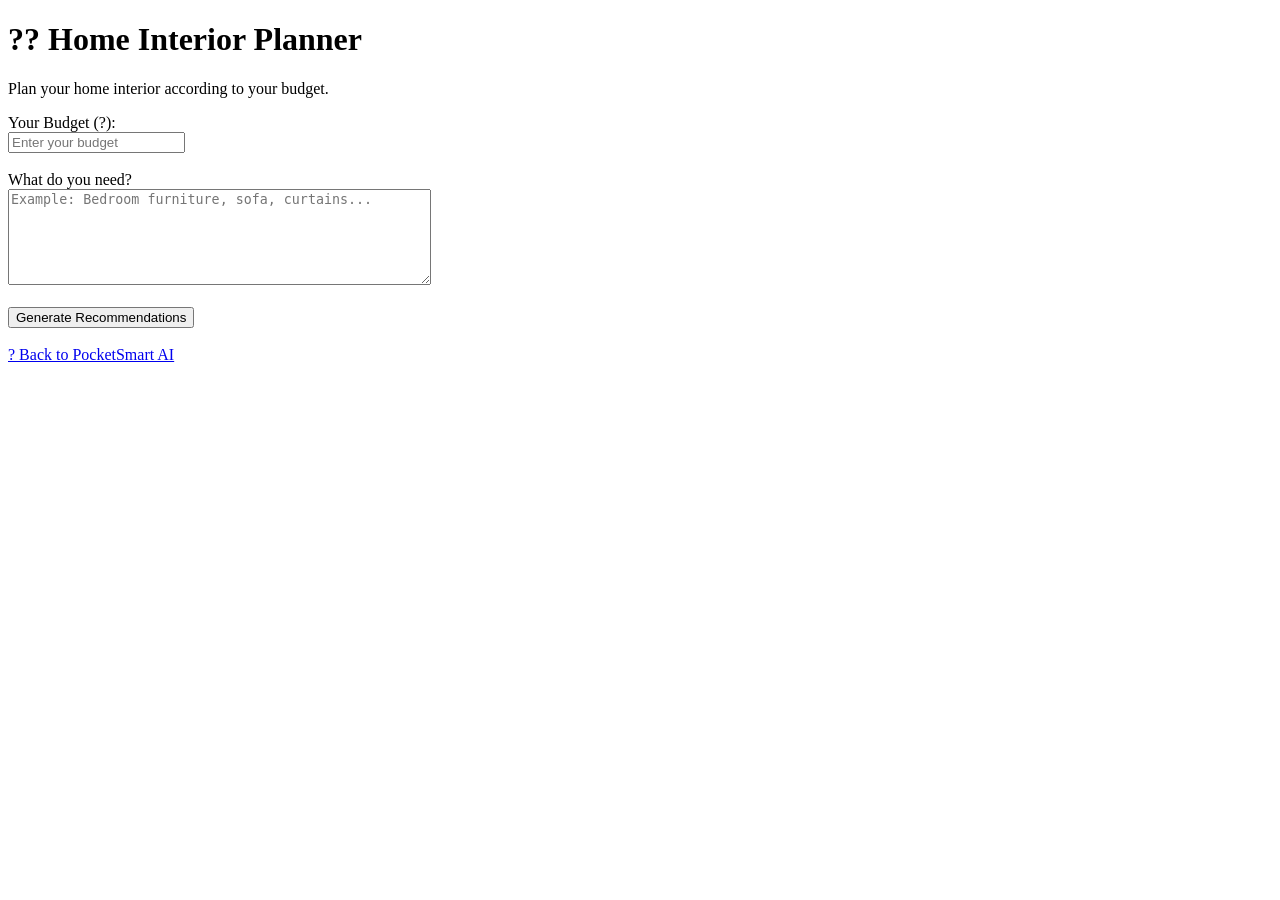
==== templates/home_planner.html @ b1143abb "Add files via upload" ====
<!DOCTYPE html>
<html lang="en">
<head>
    <meta charset="UTF-8">
    <meta name="viewport" content="width=device-width, initial-scale=1.0">
    <title>Home Interior Planner - PocketSmart AI</title>
</head>

<body>

    <h1>?? Home Interior Planner</h1>
    <p>Plan your home interior according to your budget.</p>

    <form action="/generate-home" method="post">

        <label for="budget">Your Budget (?):</label>
        <br>
        <input
            type="number"
            id="budget"
            name="budget"
            placeholder="Enter your budget"
            required
        >

        <br><br>

        <label for="requirements">What do you need?</label>
        <br>
        <textarea
            id="requirements"
            name="requirements"
            rows="6"
            cols="50"
            placeholder="Example: Bedroom furniture, sofa, curtains..."
            required
        ></textarea>

        <br><br>

        <button type="submit">
            Generate Recommendations
        </button>

    </form>

    <br>

    <a href="/">? Back to PocketSmart AI</a>

</body>
</html>
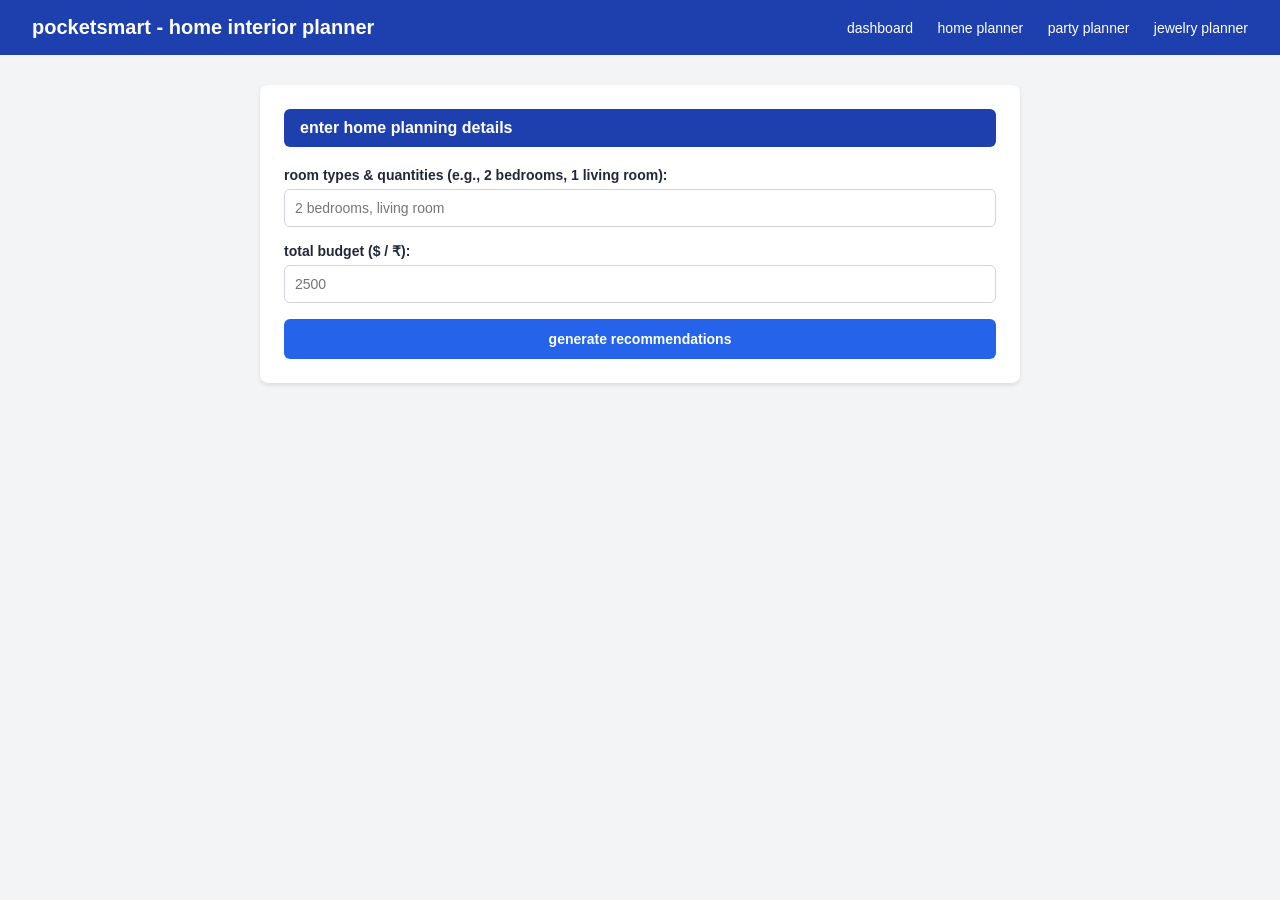
==== commit 0d0e6860: "Update home_planner.html" ====
--- a/templates/home_planner.html
+++ b/templates/home_planner.html
@@ -1,52 +1,117 @@
-<!DOCTYPE html>
+<!doctype html>
 <html lang="en">
 <head>
-    <meta charset="UTF-8">
+    <meta charset="utf-8">
     <meta name="viewport" content="width=device-width, initial-scale=1.0">
-    <title>Home Interior Planner - PocketSmart AI</title>
+    <title>pocketsmart - home interior planner</title>
+    <style>
+        * {
+            margin: 0;
+            padding: 0;
+            box-sizing: border-box;
+            font-family: 'segoe ui', tahoma, geneva, verdana, sans-serif;
+        }
+        body {
+            background-color: #f3f4f6;
+            color: #1f2937;
+        }
+        .navbar {
+            background-color: #1e40af;
+            color: white;
+            padding: 16px 32px;
+            display: flex;
+            justify-content: space-between;
+            align-items: center;
+        }
+        .navbar h1 { font-size: 20px; }
+        .nav-links a {
+            color: white;
+            text-decoration: none;
+            margin-left: 20px;
+            font-size: 14px;
+        }
+        .container {
+            max-width: 800px;
+            margin: 30px auto;
+            padding: 0 20px;
+        }
+        .card {
+            background: white;
+            padding: 24px;
+            border-radius: 8px;
+            box-shadow: 0 2px 4px rgba(0,0,0,0.1);
+            margin-bottom: 24px;
+        }
+        .card-header {
+            background-color: #1e40af;
+            color: white;
+            padding: 10px 16px;
+            border-radius: 6px;
+            font-size: 16px;
+            font-weight: bold;
+            margin-bottom: 20px;
+        }
+        .form-group {
+            margin-bottom: 16px;
+        }
+        label {
+            display: block;
+            font-size: 14px;
+            font-weight: 600;
+            margin-bottom: 6px;
+        }
+        input {
+            width: 100%;
+            padding: 10px;
+            border: 1px solid #d1d5db;
+            border-radius: 6px;
+            font-size: 14px;
+        }
+        .btn-submit {
+            width: 100%;
+            background-color: #2563eb;
+            color: white;
+            border: none;
+            padding: 12px;
+            border-radius: 6px;
+            font-size: 14px;
+            font-weight: bold;
+            cursor: pointer;
+        }
+        .btn-submit:hover {
+            background-color: #1d4ed8;
+        }
+    </style>
 </head>
-
 <body>
 
-    <h1>?? Home Interior Planner</h1>
-    <p>Plan your home interior according to your budget.</p>
+    <div class="navbar">
+        <h1>pocketsmart - home interior planner</h1>
+        <div class="nav-links">
+            <a href="/dashboard">dashboard</a>
+            <a href="/home_planner">home planner</a>
+            <a href="#">party planner</a>
+            <a href="#">jewelry planner</a>
+        </div>
+    </div>
 
-    <form action="/generate-home" method="post">
-
-        <label for="budget">Your Budget (?):</label>
-        <br>
-        <input
-            type="number"
-            id="budget"
-            name="budget"
-            placeholder="Enter your budget"
-            required
-        >
-
-        <br><br>
-
-        <label for="requirements">What do you need?</label>
-        <br>
-        <textarea
-            id="requirements"
-            name="requirements"
-            rows="6"
-            cols="50"
-            placeholder="Example: Bedroom furniture, sofa, curtains..."
-            required
-        ></textarea>
-
-        <br><br>
-
-        <button type="submit">
-            Generate Recommendations
-        </button>
-
-    </form>
-
-    <br>
-
-    <a href="/">? Back to PocketSmart AI</a>
+    <div class="container">
+        <!-- input form card -->
+        <div class="card">
+            <div class="card-header">enter home planning details</div>
+            <form action="/home_planner" method="post">
+                <div class="form-group">
+                    <label>room types & quantities (e.g., 2 bedrooms, 1 living room):</label>
+                    <input type="text" name="rooms" placeholder="2 bedrooms, living room" required>
+                </div>
+                <div class="form-group">
+                    <label>total budget ($ / ₹):</label>
+                    <input type="number" name="budget" placeholder="2500" required>
+                </div>
+                <button type="submit" class="btn-submit">generate recommendations</button>
+            </form>
+        </div>
+    </div>
 
 </body>
-</html>+</html>
